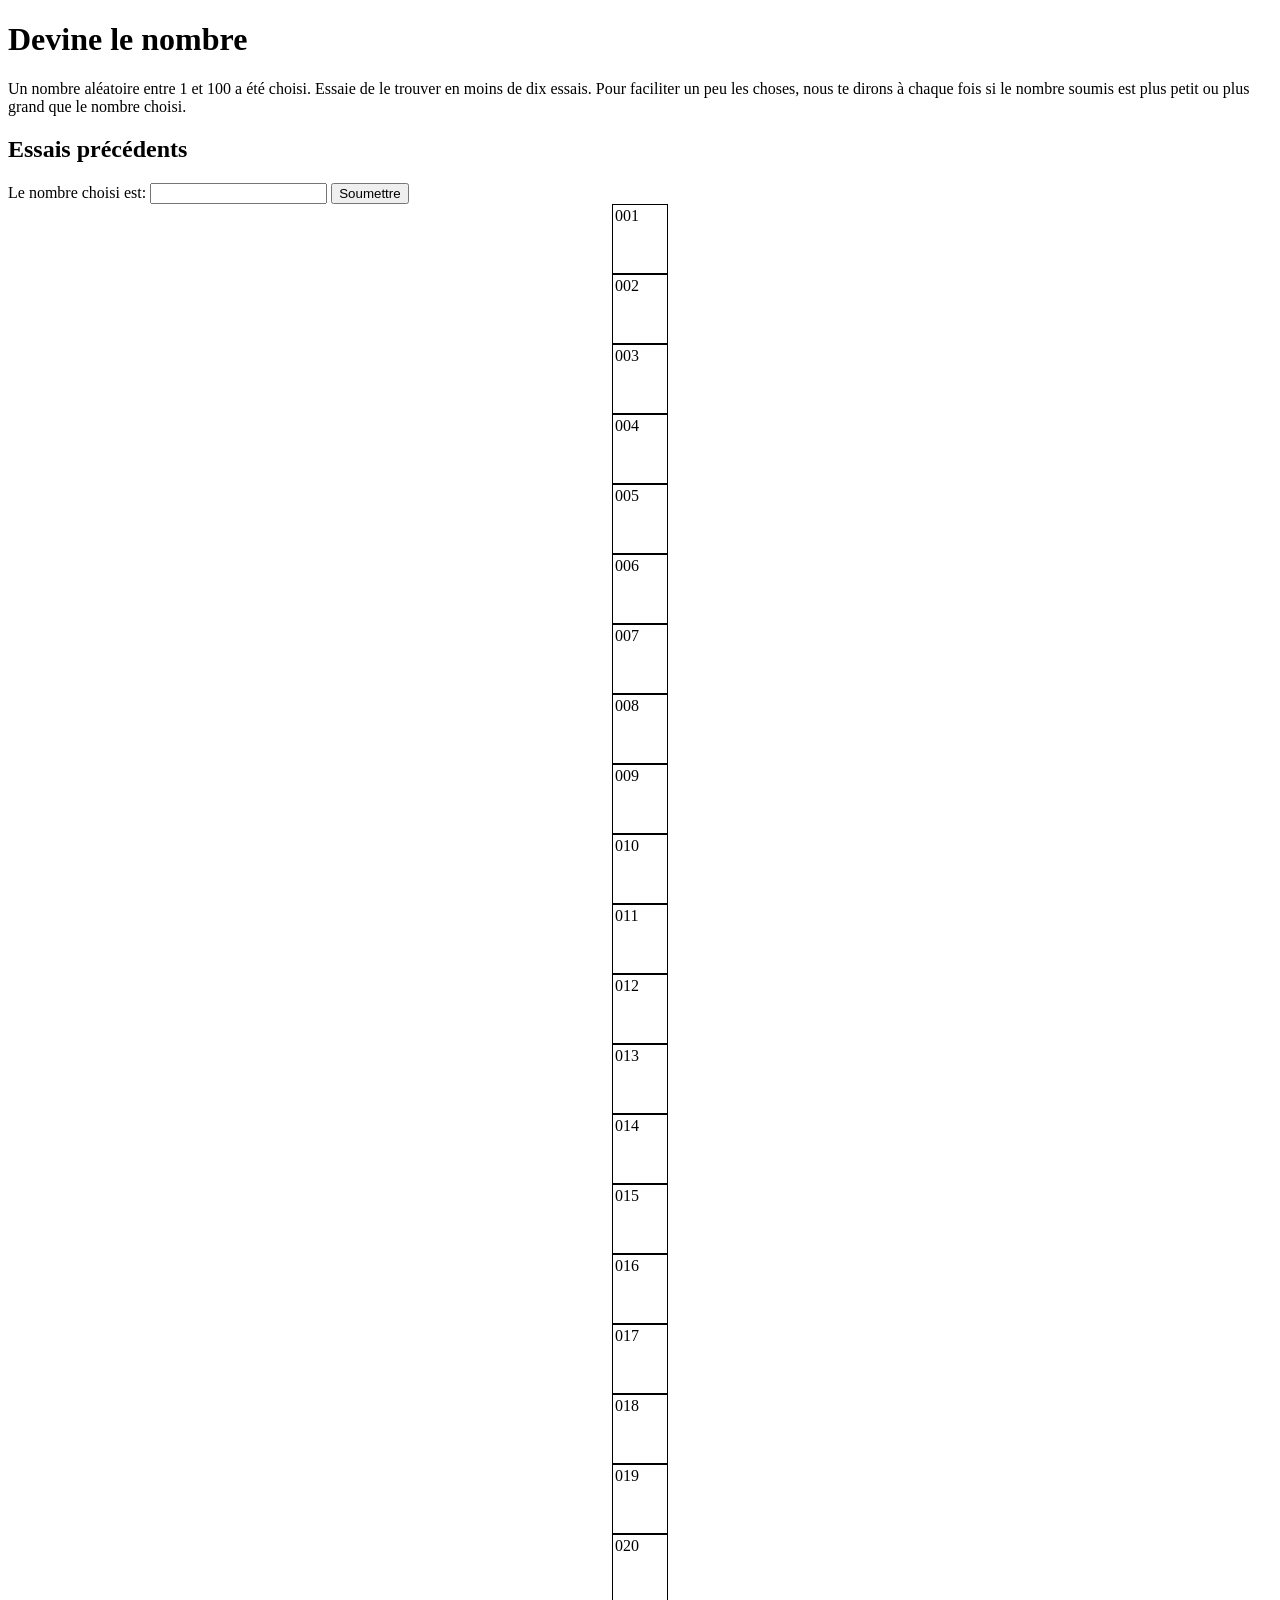
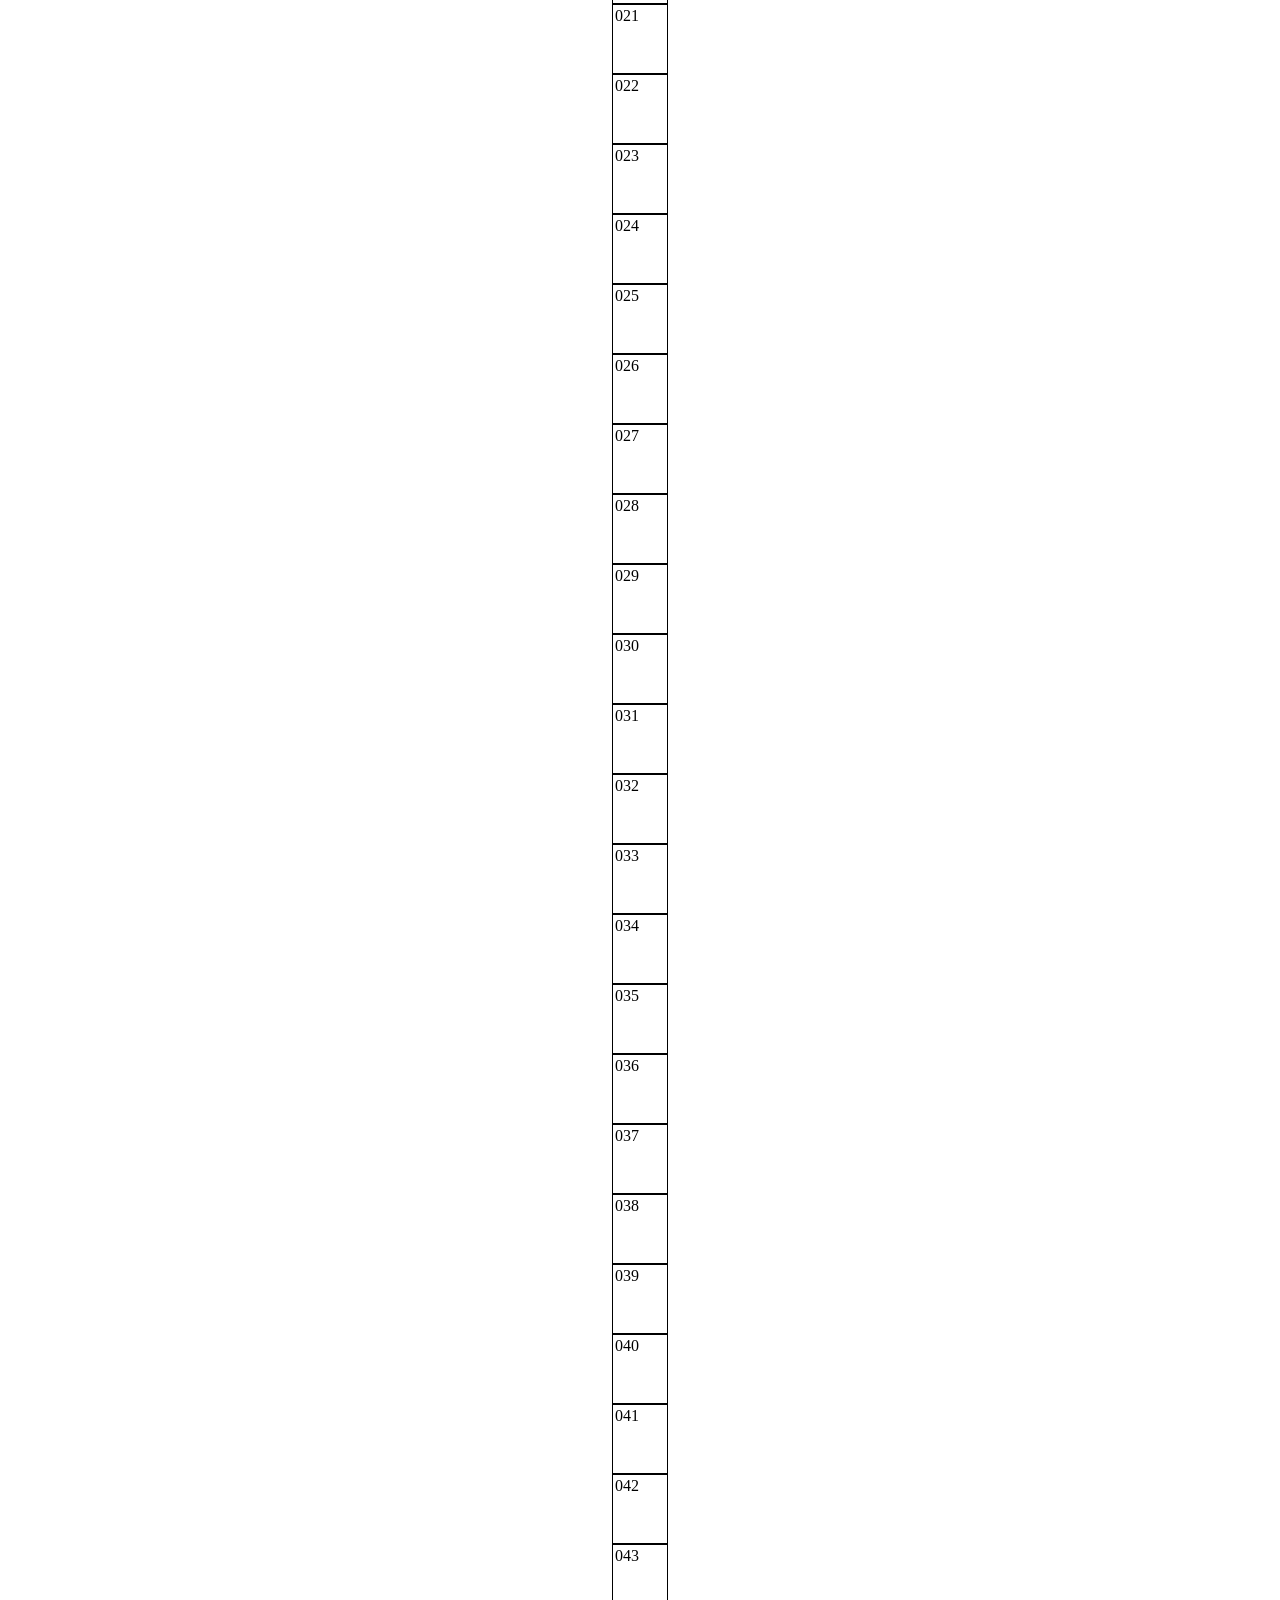
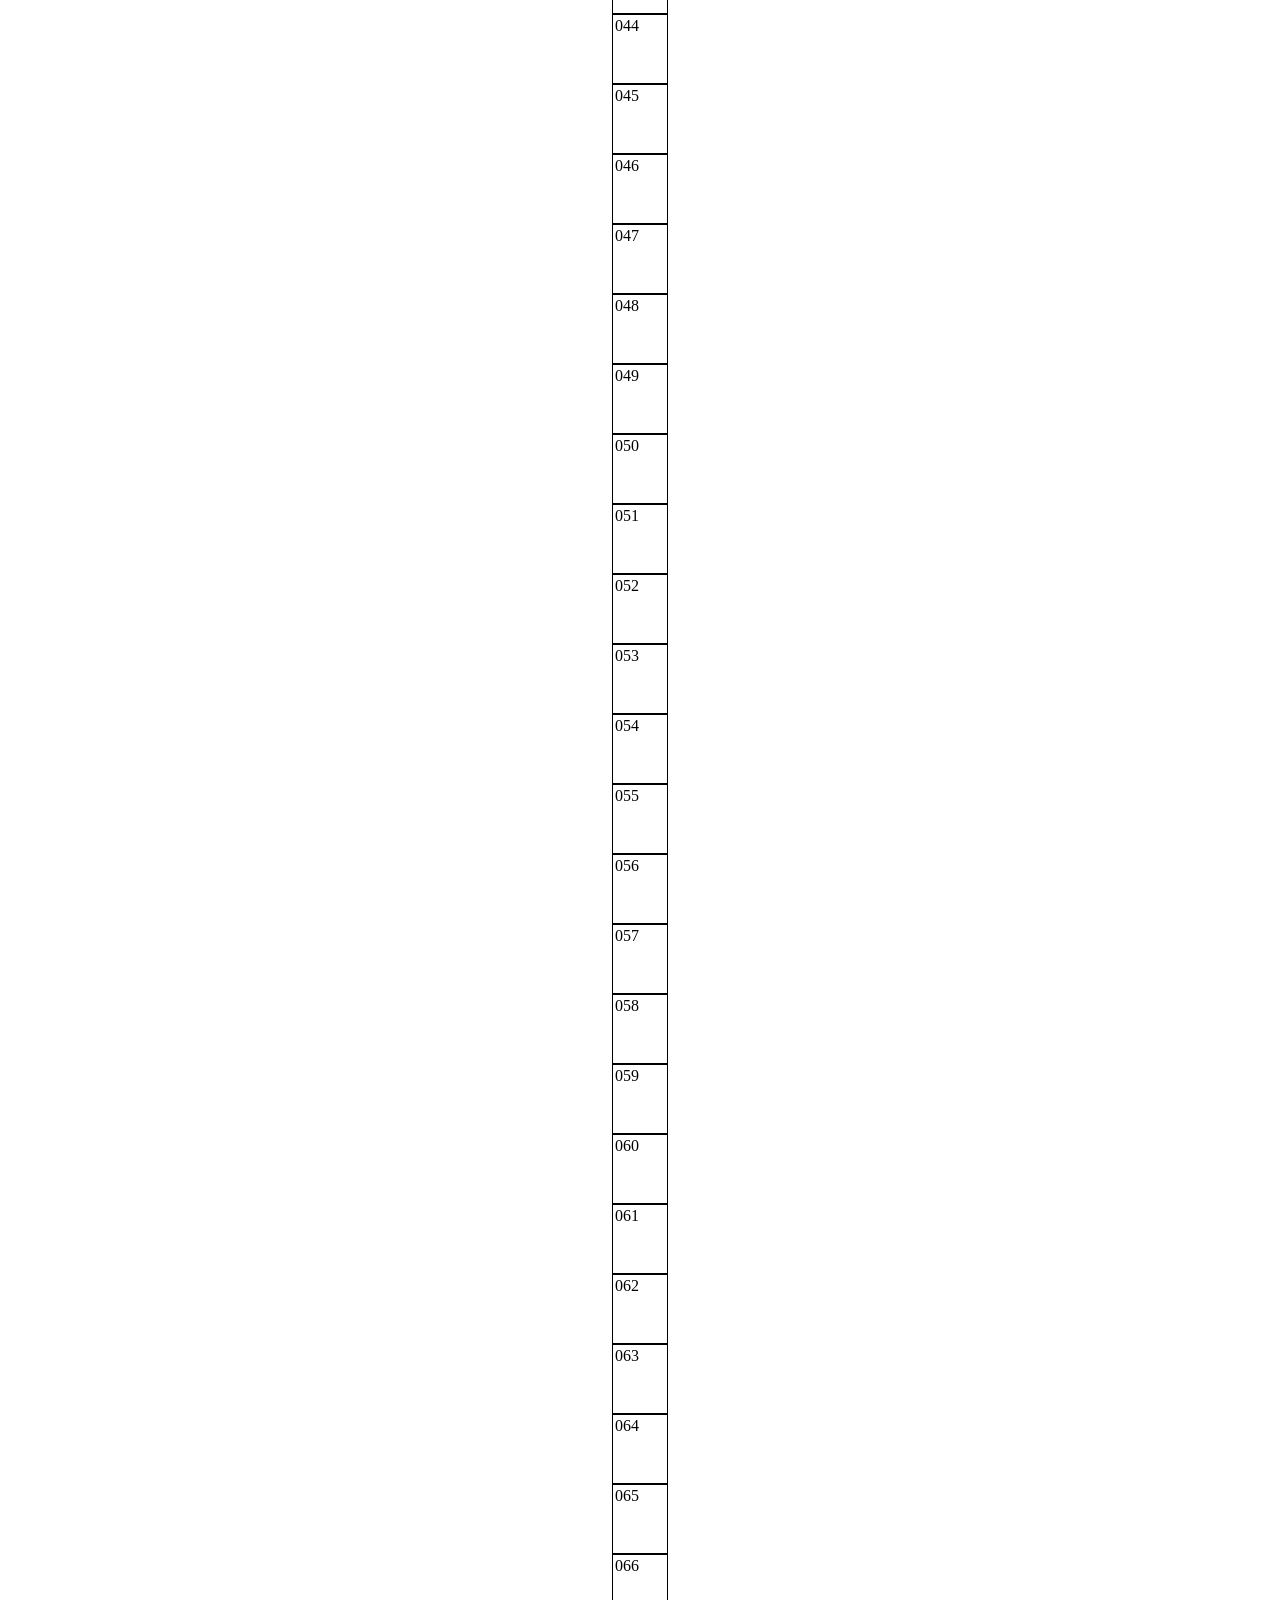
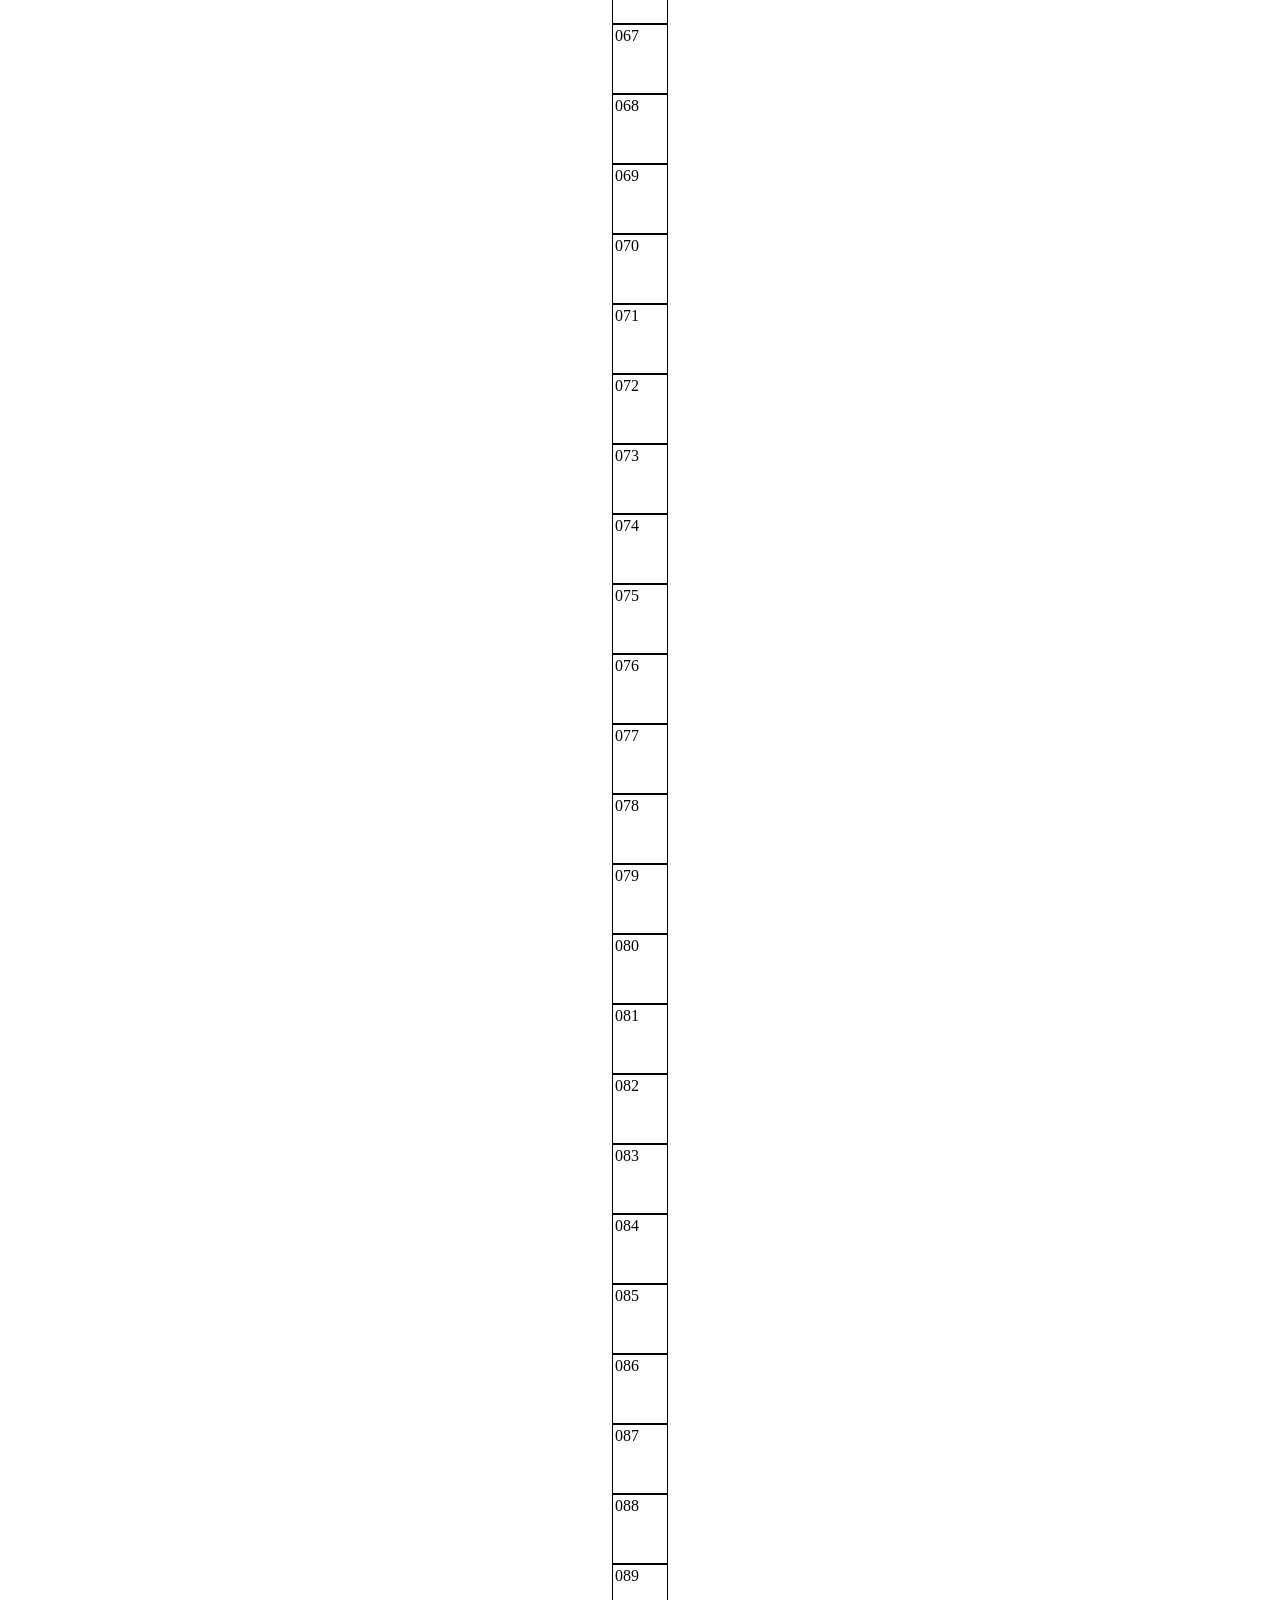
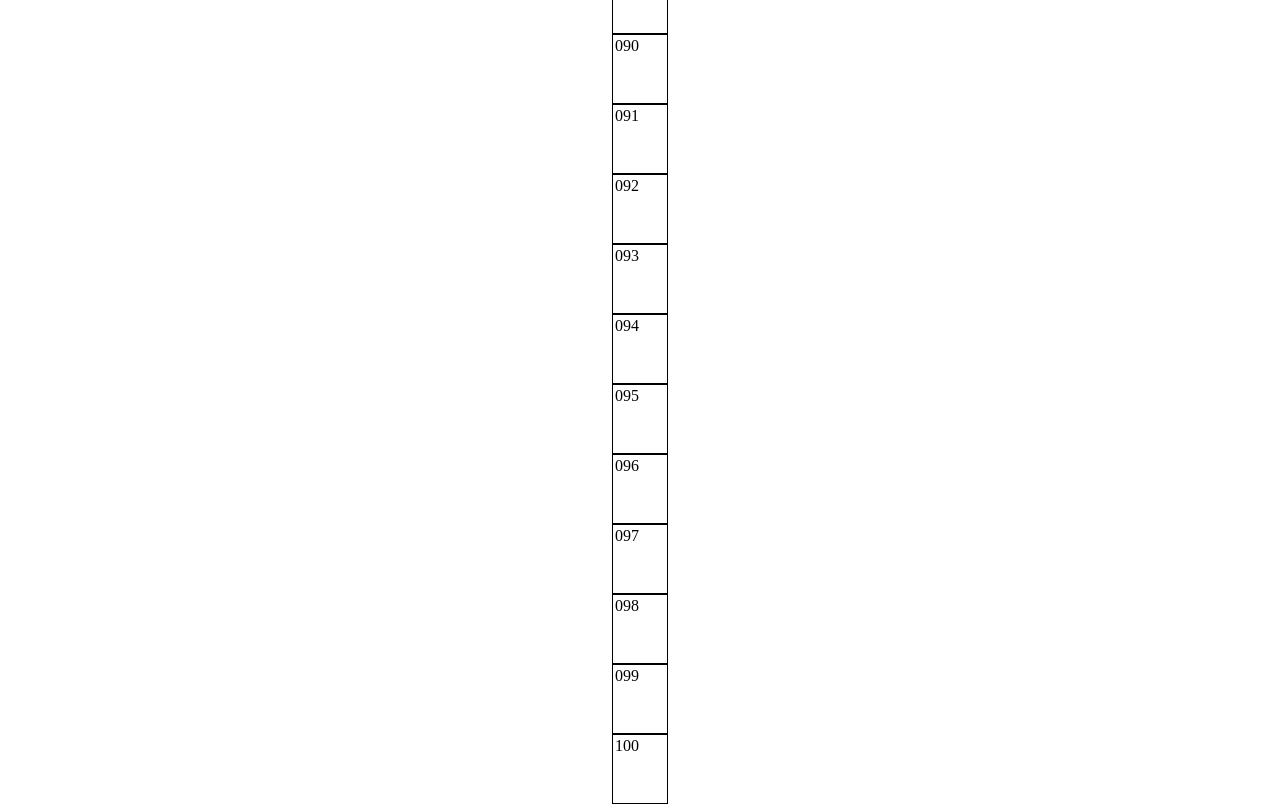
==== 01 Devinette/index.html @ 47327ecb "Initial commit" ====
<!DOCTYPE html>
<html lang="fr">
  <head>
    <meta charset="utf-8">
    <title>Devine</title>
    <meta name="description" content="Exercice inspiré de l'exercice de débogage du MDN">
    <link rel="stylesheet" href="style.css">
    <script src="script.js" defer></script>
  </head>
  <body>
    <h1>Devine le nombre </h1>
    <p>Un nombre aléatoire entre 1 et 100 a été choisi. Essaie de le trouver en moins de dix essais.
       Pour faciliter un peu les choses, nous te dirons à chaque fois si le nombre soumis est plus petit ou plus grand
       que le
       nombre choisi.</p>
    <section id="essais">
      <h2>Essais précédents</h2>
      <p></p>
      <p id="message"></p>
      <div>
        <label for="essai">Le nombre choisi est: </label>
        <input type="text" id="essai">
        <button>Soumettre</button>
      </div>
    </section>
    <div class="nombres">
      <div id="1" class="nombre">001</div>
      <div id="2" class="nombre">002</div>
      <div id="3" class="nombre">003</div>
      <div id="4" class="nombre">004</div>
      <div id="5" class="nombre">005</div>
      <div id="6" class="nombre">006</div>
      <div id="7" class="nombre">007</div>
      <div id="8" class="nombre">008</div>
      <div id="9" class="nombre">009</div>
      <div id="10" class="nombre">010</div>
      <div id="11" class="nombre">011</div>
      <div id="12" class="nombre">012</div>
      <div id="13" class="nombre">013</div>
      <div id="14" class="nombre">014</div>
      <div id="15" class="nombre">015</div>
      <div id="16" class="nombre">016</div>
      <div id="17" class="nombre">017</div>
      <div id="18" class="nombre">018</div>
      <div id="19" class="nombre">019</div>
      <div id="20" class="nombre">020</div>
      <div id="21" class="nombre">021</div>
      <div id="22" class="nombre">022</div>
      <div id="23" class="nombre">023</div>
      <div id="24" class="nombre">024</div>
      <div id="25" class="nombre">025</div>
      <div id="26" class="nombre">026</div>
      <div id="27" class="nombre">027</div>
      <div id="28" class="nombre">028</div>
      <div id="29" class="nombre">029</div>
      <div id="30" class="nombre">030</div>
      <div id="31" class="nombre">031</div>
      <div id="32" class="nombre">032</div>
      <div id="33" class="nombre">033</div>
      <div id="34" class="nombre">034</div>
      <div id="35" class="nombre">035</div>
      <div id="36" class="nombre">036</div>
      <div id="37" class="nombre">037</div>
      <div id="38" class="nombre">038</div>
      <div id="39" class="nombre">039</div>
      <div id="40" class="nombre">040</div>
      <div id="41" class="nombre">041</div>
      <div id="42" class="nombre">042</div>
      <div id="43" class="nombre">043</div>
      <div id="44" class="nombre">044</div>
      <div id="45" class="nombre">045</div>
      <div id="46" class="nombre">046</div>
      <div id="47" class="nombre">047</div>
      <div id="48" class="nombre">048</div>
      <div id="49" class="nombre">049</div>
      <div id="50" class="nombre">050</div>
      <div id="51" class="nombre">051</div>
      <div id="52" class="nombre">052</div>
      <div id="53" class="nombre">053</div>
      <div id="54" class="nombre">054</div>
      <div id="55" class="nombre">055</div>
      <div id="56" class="nombre">056</div>
      <div id="57" class="nombre">057</div>
      <div id="58" class="nombre">058</div>
      <div id="59" class="nombre">059</div>
      <div id="60" class="nombre">060</div>
      <div id="61" class="nombre">061</div>
      <div id="62" class="nombre">062</div>
      <div id="63" class="nombre">063</div>
      <div id="64" class="nombre">064</div>
      <div id="65" class="nombre">065</div>
      <div id="66" class="nombre">066</div>
      <div id="67" class="nombre">067</div>
      <div id="68" class="nombre">068</div>
      <div id="69" class="nombre">069</div>
      <div id="70" class="nombre">070</div>
      <div id="71" class="nombre">071</div>
      <div id="72" class="nombre">072</div>
      <div id="73" class="nombre">073</div>
      <div id="74" class="nombre">074</div>
      <div id="75" class="nombre">075</div>
      <div id="76" class="nombre">076</div>
      <div id="77" class="nombre">077</div>
      <div id="78" class="nombre">078</div>
      <div id="79" class="nombre">079</div>
      <div id="80" class="nombre">080</div>
      <div id="81" class="nombre">081</div>
      <div id="82" class="nombre">082</div>
      <div id="83" class="nombre">083</div>
      <div id="84" class="nombre">084</div>
      <div id="85" class="nombre">085</div>
      <div id="86" class="nombre">086</div>
      <div id="87" class="nombre">087</div>
      <div id="88" class="nombre">088</div>
      <div id="89" class="nombre">089</div>
      <div id="90" class="nombre">090</div>
      <div id="91" class="nombre">091</div>
      <div id="92" class="nombre">092</div>
      <div id="93" class="nombre">093</div>
      <div id="94" class="nombre">094</div>
      <div id="95" class="nombre">095</div>
      <div id="96" class="nombre">096</div>
      <div id="97" class="nombre">097</div>
      <div id="98" class="nombre">098</div>
      <div id="99" class="nombre">099</div>
      <div id="100" class="nombre">100</div>
    </div>
  </body>
</html>
---- 01 Devinette/style.css ----
.nombre {
    width: 50px;
    padding: 2px 2px 3em;
    border: 1px solid black;
    margin: auto;
    vertical-align: center;
}

.cache {
    visibility: hidden;
}

.erreur {
    color: red;
    border: 1px solid red;
}

.succes {
    color: #009527;
    background-color : #a9e9aa;
}
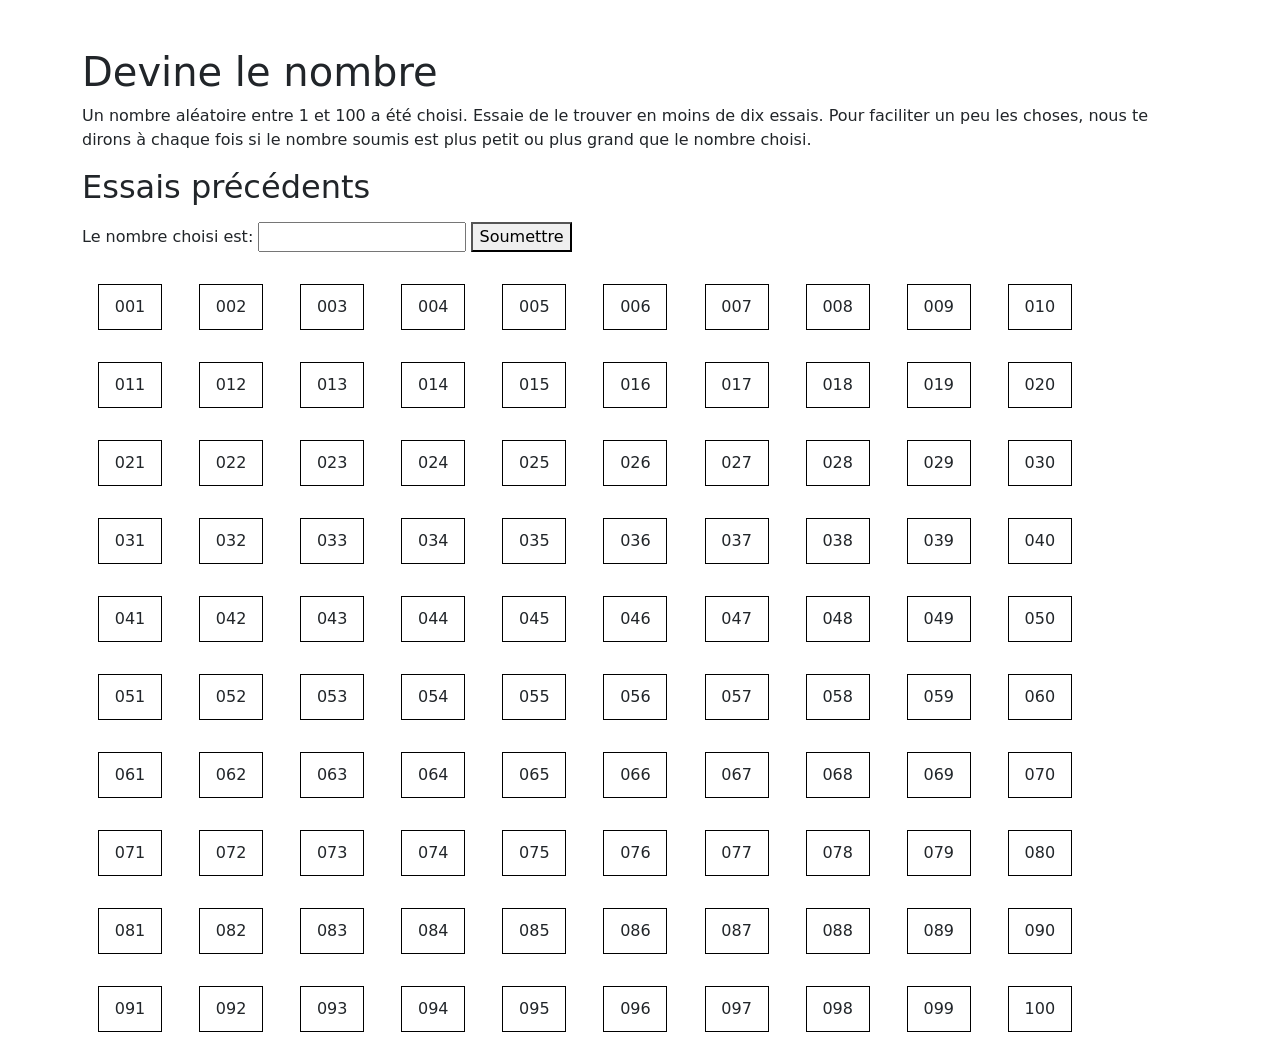
==== commit db0592ec: "Devinette terminée" ====
--- a/01 Devinette/index.html
+++ b/01 Devinette/index.html
@@ -4,11 +4,12 @@
     <meta charset="utf-8">
     <title>Devine</title>
     <meta name="description" content="Exercice inspiré de l'exercice de débogage du MDN">
+    <link href="https://cdn.jsdelivr.net/npm/bootstrap@5.3.8/dist/css/bootstrap.min.css" rel="stylesheet" integrity="sha384-sRIl4kxILFvY47J16cr9ZwB07vP4J8+LH7qKQnuqkuIAvNWLzeN8tE5YBujZqJLB" crossorigin="anonymous">
     <link rel="stylesheet" href="style.css">
     <script src="script.js" defer></script>
   </head>
-  <body>
-    <h1>Devine le nombre </h1>
+  <body class="container">
+    <h1 class="mt-5">Devine le nombre </h1>
     <p>Un nombre aléatoire entre 1 et 100 a été choisi. Essaie de le trouver en moins de dix essais.
        Pour faciliter un peu les choses, nous te dirons à chaque fois si le nombre soumis est plus petit ou plus grand
        que le
@@ -23,7 +24,7 @@
         <button>Soumettre</button>
       </div>
     </section>
-    <div class="nombres">
+    <div class="nombres mt-3">
       <div id="1" class="nombre">001</div>
       <div id="2" class="nombre">002</div>
       <div id="3" class="nombre">003</div>
--- a/01 Devinette/style.css
+++ b/01 Devinette/style.css
@@ -1,9 +1,10 @@
 .nombre {
-    width: 50px;
-    padding: 2px 2px 3em;
+    width: 4em;
+    padding: 10px;
     border: 1px solid black;
-    margin: auto;
-    vertical-align: center;
+    margin: 1em;
+    text-align: center;
+    display: inline-grid;
 }
 
 .cache {
@@ -19,3 +20,11 @@
     color: #009527;
     background-color : #a9e9aa;
 }
+
+.nombre.cache {
+    display: none;
+}
+
+.nombres {
+    width: 65em;
+}
